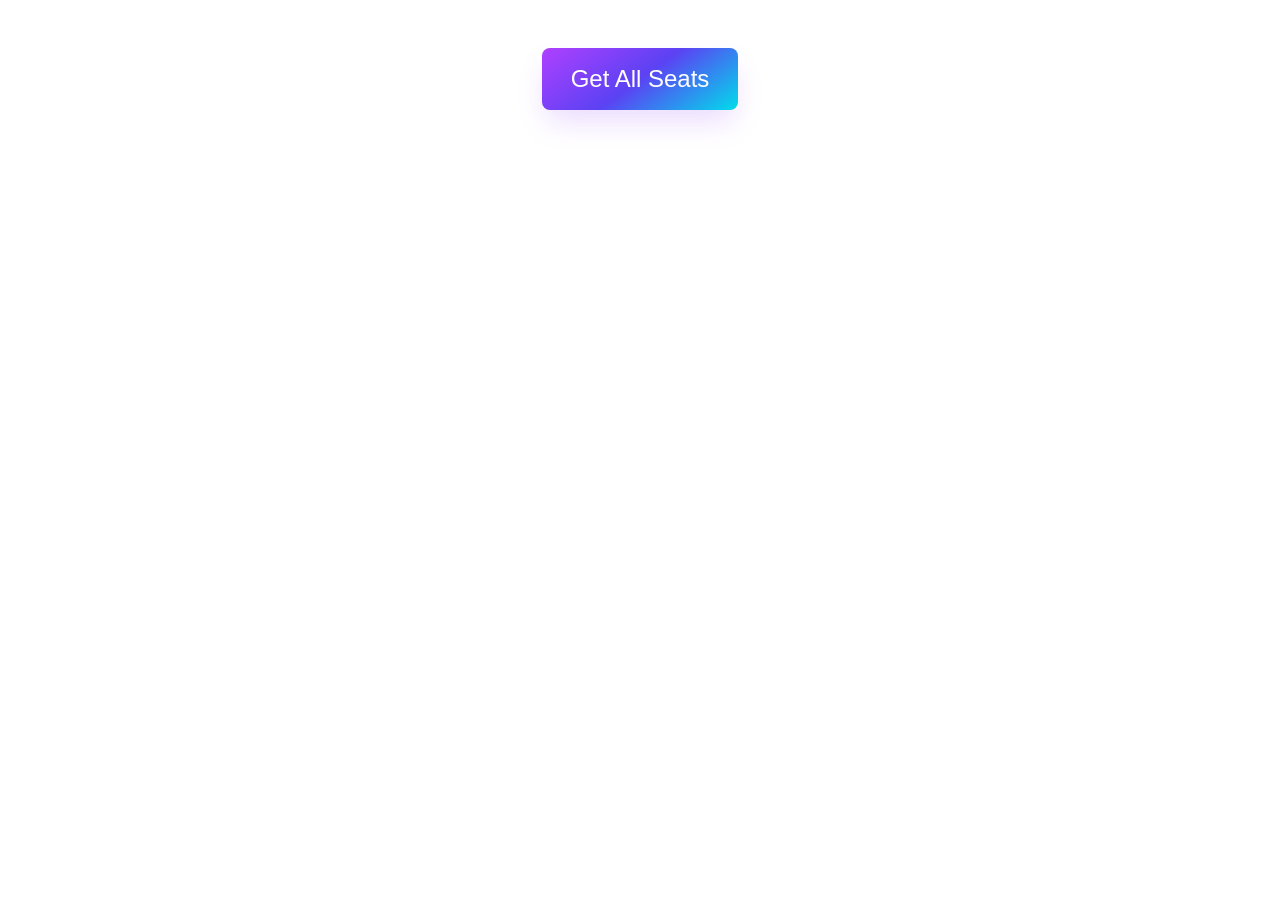
==== priv/static/index.html @ 19fa4613 "Initial beautiful HTML with lovely buttons" ====
<!DOCTYPE html>
<html lang="en">
<head>
    <meta charset="UTF-8">
    <meta name="viewport" content="width=device-width, initial-scale=1.0">
    <title>Seat Booking</title>
    <link href="https://stackpath.bootstrapcdn.com/bootstrap/4.3.1/css/bootstrap.min.css" rel="stylesheet">
    <style>
        /* Your CSS goes here */
        .button-63 {
            align-items: center;
            background-image: linear-gradient(144deg,#AF40FF, #5B42F3 50%,#00DDEB);
            border: 0;
            border-radius: 8px;
            box-shadow: rgba(151, 65, 252, 0.2) 0 15px 30px -5px;
            box-sizing: border-box;
            color: #FFFFFF;
            display: flex;
            font-family: Phantomsans, sans-serif;
            font-size: 20px;
            justify-content: center;
            line-height: 1em;
            max-width: 100%;
            min-width: 140px;
            padding: 19px 24px;
            text-decoration: none;
            user-select: none;
            -webkit-user-select: none;
            touch-action: manipulation;
            white-space: nowrap;
            cursor: pointer;
        }

        .button-63:active,
        .button-63:hover {
            outline: 0;
        }

        @media (min-width: 768px) {
            .button-63 {
                font-size: 24px;
                min-width: 196px;
            }
        }
    </style>
</head>
<body>
    <div class="container">
        <div class="row justify-content-center my-5">
            <button class="button-63" id="getAllSeats" role="button">Get All Seats</button>
        </div>
        <div class="row justify-content-center" id="seatContainer">
            <!-- Buttons will be added here -->
        </div>
    </div>

  <script>
      document.getElementById('getAllSeats').addEventListener('click', loadSeats);

      function loadSeats() {
          fetch('http://localhost:4004/api/seats')
              .then(response => response.json())
              .then(seatData => {
                  const seatContainer = document.getElementById('seatContainer');
                  seatContainer.innerHTML = ''; // Clear previous buttons

                  seatData.forEach(seat => {
                      const btn = document.createElement('button');
                      btn.className = 'btn seat-button ' + (seat.is_booked ? 'booked' : 'btn-primary');
                      btn.textContent = seat.seat_id;
                      btn.addEventListener('click', () => bookSeat(seat));
                      seatContainer.appendChild(btn);
                  });
              })
              .catch(error => console.error('Error:', error));
      }

      function bookSeat(seat) {
          if (!seat.is_booked) {
              fetch('http://localhost:4004/api/bookSeat/' + seat.id, { method: 'POST' })
                  .then(response => {
                      if(response.ok) {
                          loadSeats(); // Reload all seats after booking
                      }
                  })
                  .catch(error => console.error('Error booking seat:', error));
          } else {
              console.log(`Seat ${seat.seat_id} is already booked.`);
          }
      }

      // Initial load of seats
      loadSeats();
  </script>
</body>
</html>
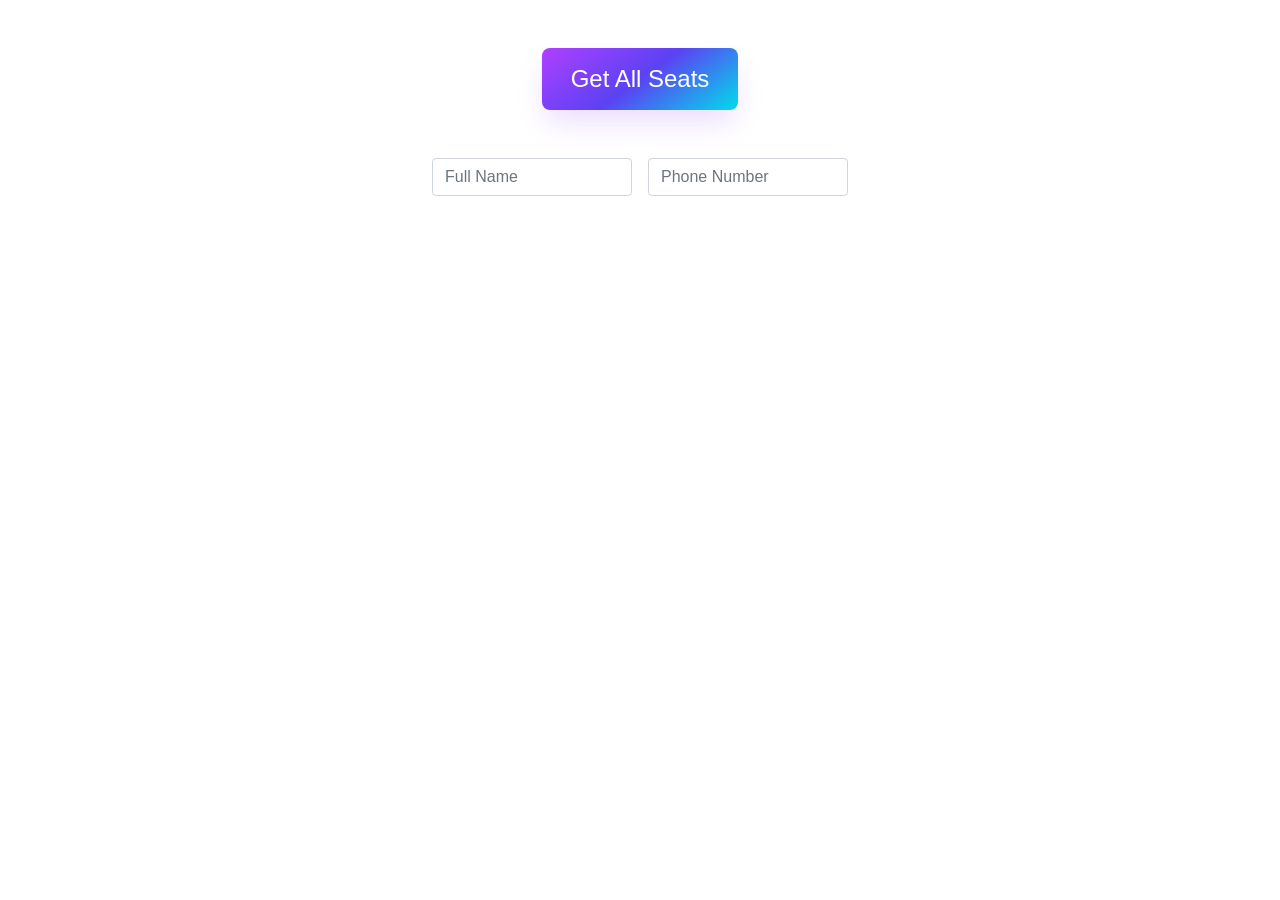
==== commit 7bc58139: "Book seat with post request at /api/book_seat/" ====
--- a/priv/static/index.html
+++ b/priv/static/index.html
@@ -42,12 +42,30 @@
                 min-width: 196px;
             }
         }
+
+        .seat-tooltip {
+            position: absolute;
+            background-image: linear-gradient(144deg,#AF40FF, #5B42F3 50%,#00DDEB);
+            color: #FFFFFF;
+            padding: 10px;
+            border-radius: 8px;
+            box-shadow: 0 5px 15px rgba(0, 0, 0, 0.3);
+            font-family: Phantomsans, sans-serif;
+            text-align: center;
+            z-index: 1000;
+            pointer-events: none; /* Make the tooltip ignore mouse events */
+        }
     </style>
 </head>
 <body>
+  <div id="seatTooltip" class="seat-tooltip" style="display: none;"></div>
     <div class="container">
         <div class="row justify-content-center my-5">
             <button class="button-63" id="getAllSeats" role="button">Get All Seats</button>
+        </div>
+        <div class="row justify-content-center my-3">
+            <input type="text" id="fullName" placeholder="Full Name" class="form-control mx-2" style="max-width: 200px;">
+            <input type="text" id="phoneNumber" placeholder="Phone Number" class="form-control mx-2" style="max-width: 200px;">
         </div>
         <div class="row justify-content-center" id="seatContainer">
             <!-- Buttons will be added here -->
@@ -62,31 +80,66 @@
               .then(response => response.json())
               .then(seatData => {
                   const seatContainer = document.getElementById('seatContainer');
-                  seatContainer.innerHTML = ''; // Clear previous buttons
+                  seatContainer.innerHTML = '';
 
                   seatData.forEach(seat => {
                       const btn = document.createElement('button');
                       btn.className = 'btn seat-button ' + (seat.is_booked ? 'booked' : 'btn-primary');
                       btn.textContent = seat.seat_id;
-                      btn.addEventListener('click', () => bookSeat(seat));
+
+                      // Add title attribute for booked seats
+                      if (seat.is_booked) {
+                          // btn.title = `Name: ${seat.full_name}\nPhone: ${seat.phone_number}`;
+                          btn.onmouseenter = function(event) {
+                              showTooltip(event, `Name: ${seat.full_name}\nPhone: ${seat.phone_number}`);
+                          };
+                          btn.onmouseleave = function() {
+                              hideTooltip();
+                          };
+                      }
+
+                      btn.addEventListener('click', () => bookSeat(seat.seat_id));
                       seatContainer.appendChild(btn);
                   });
               })
               .catch(error => console.error('Error:', error));
       }
 
-      function bookSeat(seat) {
-          if (!seat.is_booked) {
-              fetch('http://localhost:4004/api/bookSeat/' + seat.id, { method: 'POST' })
-                  .then(response => {
-                      if(response.ok) {
-                          loadSeats(); // Reload all seats after booking
-                      }
-                  })
-                  .catch(error => console.error('Error booking seat:', error));
-          } else {
-              console.log(`Seat ${seat.seat_id} is already booked.`);
-          }
+      function showTooltip(event, text) {
+          const tooltip = document.getElementById('seatTooltip');
+          tooltip.textContent = text;
+          tooltip.style.display = 'block';
+          tooltip.style.left = event.clientX + 'px';
+          tooltip.style.top = event.clientY + 'px';
+      }
+
+      function hideTooltip() {
+          document.getElementById('seatTooltip').style.display = 'none';
+      }
+
+      function bookSeat(seatId) {
+          const fullName = document.getElementById('fullName').value || "Mr Quokk";
+          const phoneNumber = document.getElementById('phoneNumber').value || "070";
+
+          const requestBody = {
+              seat_id: seatId,
+              full_name: fullName,
+              phone_number: phoneNumber
+          };
+
+          fetch('http://localhost:4004/api/book_seat', {
+              method: 'POST',
+              headers: {
+                  'Content-Type': 'application/json',
+              },
+              body: JSON.stringify(requestBody)
+          })
+          .then(response => {
+              if(response.ok) {
+                  loadSeats(); // Reload all seats after booking
+              }
+          })
+          .catch(error => console.error('Error booking seat:', error));
       }
 
       // Initial load of seats
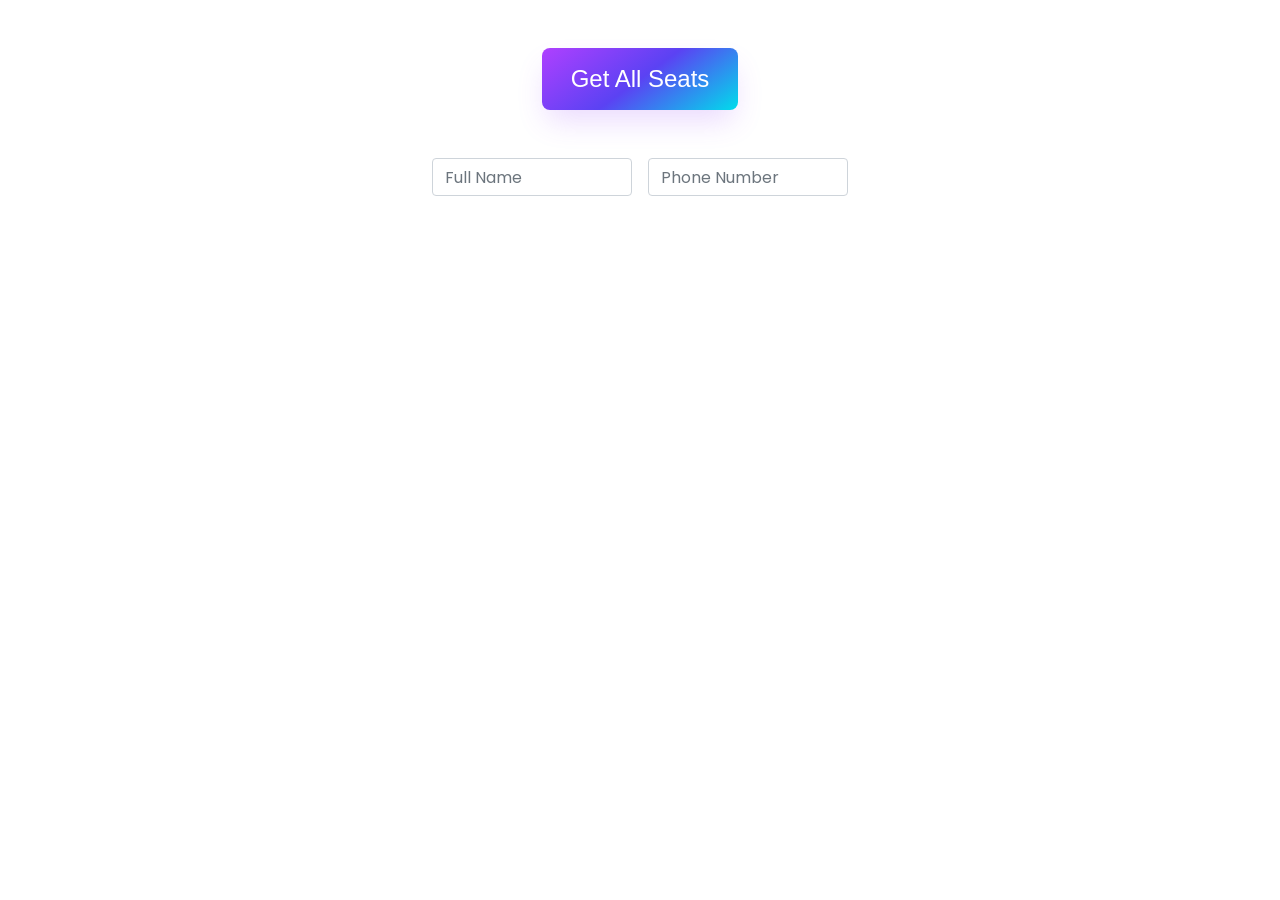
==== commit 9e76dc2d: "Seperate js and css out from index.html" ====
--- a/priv/static/index.html
+++ b/priv/static/index.html
@@ -3,147 +3,28 @@
 <head>
     <meta charset="UTF-8">
     <meta name="viewport" content="width=device-width, initial-scale=1.0">
-    <title>Seat Booking</title>
+    <meta content="text/html;charset=utf-8" http-equiv="Content-Type">
+    <meta content="utf-8" http-equiv="encoding">
+    <title>Quokka Quick Seats</title>
     <link href="https://stackpath.bootstrapcdn.com/bootstrap/4.3.1/css/bootstrap.min.css" rel="stylesheet">
-    <style>
-        /* Your CSS goes here */
-        .button-63 {
-            align-items: center;
-            background-image: linear-gradient(144deg,#AF40FF, #5B42F3 50%,#00DDEB);
-            border: 0;
-            border-radius: 8px;
-            box-shadow: rgba(151, 65, 252, 0.2) 0 15px 30px -5px;
-            box-sizing: border-box;
-            color: #FFFFFF;
-            display: flex;
-            font-family: Phantomsans, sans-serif;
-            font-size: 20px;
-            justify-content: center;
-            line-height: 1em;
-            max-width: 100%;
-            min-width: 140px;
-            padding: 19px 24px;
-            text-decoration: none;
-            user-select: none;
-            -webkit-user-select: none;
-            touch-action: manipulation;
-            white-space: nowrap;
-            cursor: pointer;
-        }
-
-        .button-63:active,
-        .button-63:hover {
-            outline: 0;
-        }
-
-        @media (min-width: 768px) {
-            .button-63 {
-                font-size: 24px;
-                min-width: 196px;
-            }
-        }
-
-        .seat-tooltip {
-            position: absolute;
-            background-image: linear-gradient(144deg,#AF40FF, #5B42F3 50%,#00DDEB);
-            color: #FFFFFF;
-            padding: 10px;
-            border-radius: 8px;
-            box-shadow: 0 5px 15px rgba(0, 0, 0, 0.3);
-            font-family: Phantomsans, sans-serif;
-            text-align: center;
-            z-index: 1000;
-            pointer-events: none; /* Make the tooltip ignore mouse events */
-        }
-    </style>
+    <link rel="stylesheet" type="text/css" href="css/style.css">
+    <link href="https://fonts.googleapis.com/css?family=Quicksand" rel="stylesheet">
 </head>
 <body>
   <div id="seatTooltip" class="seat-tooltip" style="display: none;"></div>
-    <div class="container">
-        <div class="row justify-content-center my-5">
-            <button class="button-63" id="getAllSeats" role="button">Get All Seats</button>
-        </div>
-        <div class="row justify-content-center my-3">
-            <input type="text" id="fullName" placeholder="Full Name" class="form-control mx-2" style="max-width: 200px;">
-            <input type="text" id="phoneNumber" placeholder="Phone Number" class="form-control mx-2" style="max-width: 200px;">
-        </div>
-        <div class="row justify-content-center" id="seatContainer">
-            <!-- Buttons will be added here -->
-        </div>
-    </div>
+  <div class="container">
+      <div class="row justify-content-center my-5">
+          <button class="button-63" id="getAllSeats" role="button">Get All Seats</button>
+      </div>
+      <div class="row justify-content-center my-3">
+          <input type="text" id="fullName" placeholder="Full Name" class="form-control mx-2" style="max-width: 200px;">
+          <input type="text" id="phoneNumber" placeholder="Phone Number" class="form-control mx-2" style="max-width: 200px;">
+      </div>
+      <div class="row justify-content-center" id="seatContainer">
+          <!-- Buttons will be added here -->
+      </div>
+  </div>
 
-  <script>
-      document.getElementById('getAllSeats').addEventListener('click', loadSeats);
-
-      function loadSeats() {
-          fetch('http://localhost:4004/api/seats')
-              .then(response => response.json())
-              .then(seatData => {
-                  const seatContainer = document.getElementById('seatContainer');
-                  seatContainer.innerHTML = '';
-
-                  seatData.forEach(seat => {
-                      const btn = document.createElement('button');
-                      btn.className = 'btn seat-button ' + (seat.is_booked ? 'booked' : 'btn-primary');
-                      btn.textContent = seat.seat_id;
-
-                      // Add title attribute for booked seats
-                      if (seat.is_booked) {
-                          // btn.title = `Name: ${seat.full_name}\nPhone: ${seat.phone_number}`;
-                          btn.onmouseenter = function(event) {
-                              showTooltip(event, `Name: ${seat.full_name}\nPhone: ${seat.phone_number}`);
-                          };
-                          btn.onmouseleave = function() {
-                              hideTooltip();
-                          };
-                      }
-
-                      btn.addEventListener('click', () => bookSeat(seat.seat_id));
-                      seatContainer.appendChild(btn);
-                  });
-              })
-              .catch(error => console.error('Error:', error));
-      }
-
-      function showTooltip(event, text) {
-          const tooltip = document.getElementById('seatTooltip');
-          tooltip.textContent = text;
-          tooltip.style.display = 'block';
-          tooltip.style.left = event.clientX + 'px';
-          tooltip.style.top = event.clientY + 'px';
-      }
-
-      function hideTooltip() {
-          document.getElementById('seatTooltip').style.display = 'none';
-      }
-
-      function bookSeat(seatId) {
-          const fullName = document.getElementById('fullName').value || "Mr Quokk";
-          const phoneNumber = document.getElementById('phoneNumber').value || "070";
-
-          const requestBody = {
-              seat_id: seatId,
-              full_name: fullName,
-              phone_number: phoneNumber
-          };
-
-          fetch('http://localhost:4004/api/book_seat', {
-              method: 'POST',
-              headers: {
-                  'Content-Type': 'application/json',
-              },
-              body: JSON.stringify(requestBody)
-          })
-          .then(response => {
-              if(response.ok) {
-                  loadSeats(); // Reload all seats after booking
-              }
-          })
-          .catch(error => console.error('Error booking seat:', error));
-      }
-
-      // Initial load of seats
-      loadSeats();
-  </script>
+  <script src="js/main.js"></script>
 </body>
 </html>
--- a/priv/static/css/style.css
+++ b/priv/static/css/style.css
@@ -0,0 +1,70 @@
+@import url('https://fonts.googleapis.com/css?family=Poppins:400,500,600,700&display=swap');
+
+* {
+  margin: 0;
+  padding: 0;
+  user-select: none;
+  box-sizing: border-box;
+  font-family: 'Poppins', sans-serif;
+}
+
+body {
+    color: #666;
+    background-color: #fff;
+    font-family: "Open Sans",Arial,sans-serif;
+    font-size: 14px;
+    font-weight: 500;
+    -webkit-font-smoothing: antialiased;
+    -moz-osx-font-smoothing: grayscale;
+    line-height: 1.7em;
+}
+
+.button-63 {
+    align-items: center;
+    background-image: linear-gradient(144deg,#AF40FF, #5B42F3 50%,#00DDEB);
+    border: 0;
+    border-radius: 8px;
+    box-shadow: rgba(151, 65, 252, 0.2) 0 15px 30px -5px;
+    box-sizing: border-box;
+    color: #FFFFFF;
+    display: flex;
+    font-family: Phantomsans, sans-serif;
+    font-size: 20px;
+    justify-content: center;
+    line-height: 1em;
+    max-width: 100%;
+    min-width: 140px;
+    padding: 19px 24px;
+    text-decoration: none;
+    user-select: none;
+    -webkit-user-select: none;
+    touch-action: manipulation;
+    white-space: nowrap;
+    cursor: pointer;
+}
+
+.button-63:active,
+.button-63:hover {
+    outline: 0;
+}
+
+@media (min-width: 768px) {
+    .button-63 {
+        font-size: 24px;
+        min-width: 196px;
+    }
+}
+
+.seat-tooltip {
+    position: absolute;
+    background-image: linear-gradient(144deg,#AF40FF, #5B42F3 50%,#00DDEB);
+    color: #FFFFFF;
+    padding: 10px;
+    border-radius: 8px;
+    box-shadow: 0 5px 15px rgba(0, 0, 0, 0.3);
+    font-family: Phantomsans, sans-serif;
+    text-align: center;
+    z-index: 1000;
+    pointer-events: none; /* Make the tooltip ignore mouse events */
+}
+
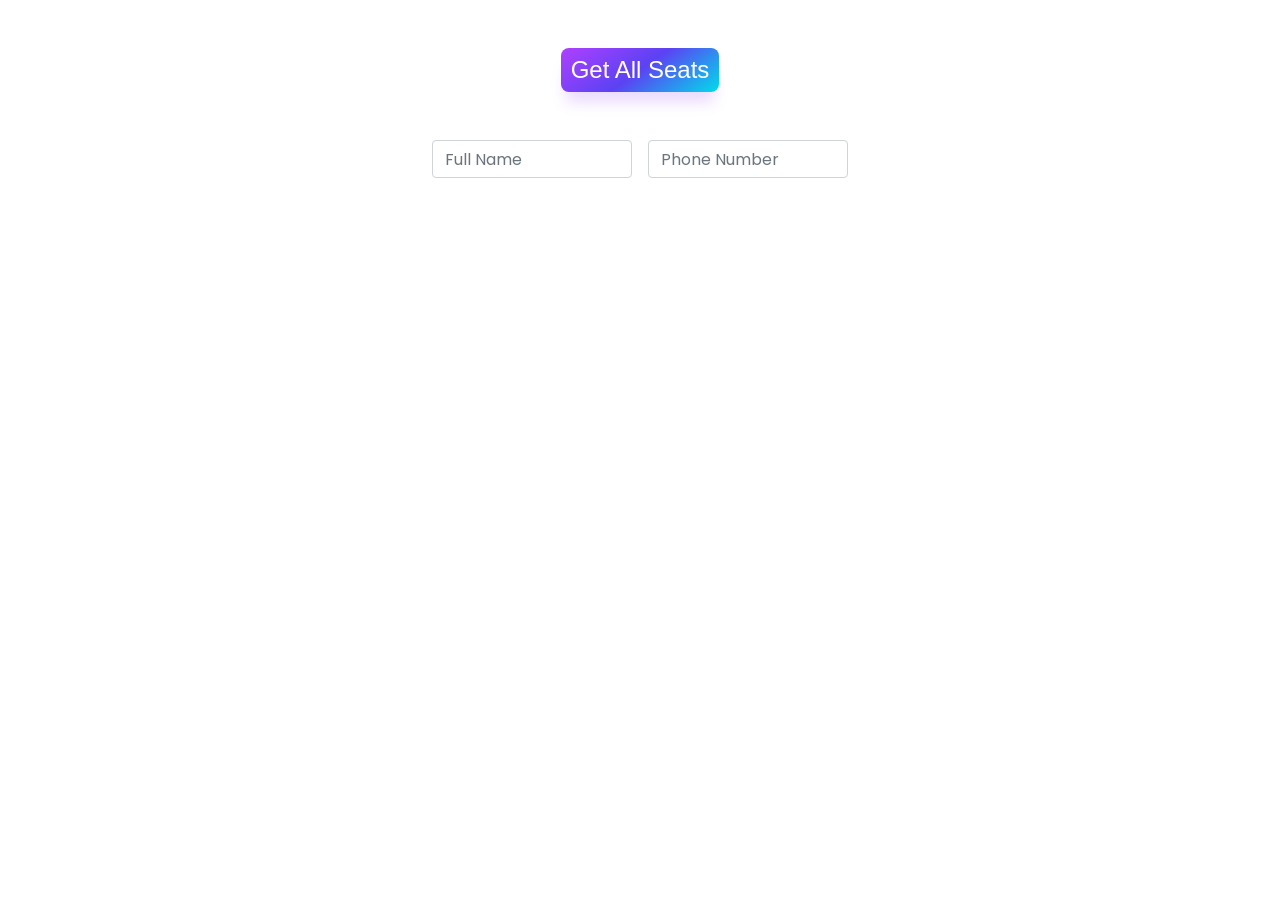
==== commit f5641309: "Made buttons glow up" ====
--- a/priv/static/index.html
+++ b/priv/static/index.html
@@ -11,16 +11,27 @@
     <link href="https://fonts.googleapis.com/css?family=Quicksand" rel="stylesheet">
 </head>
 <body>
-  <div id="seatTooltip" class="seat-tooltip" style="display: none;"></div>
+  <div id="qqs_alert" class="alert alert_danger hide .bg-warning">
+      <span class="fa fa-info"></span>
+      <span class="fa fa-check"></span>
+      <span class="fas fa-exclamation-circle"></span>
+      <span class="fas fa-exclamation-triangle"></span>
+      <span class="msg">Warning: This is a warning alert!</span>
+    <div class="close-btn" onClick="alert_close();" >
+        <span class="fas fa-times"></span>
+    </div>
+  </div>
+
+  <div id="seat_tooltip" style="display: none;"></div>
   <div class="container">
       <div class="row justify-content-center my-5">
-          <button class="button-63" id="getAllSeats" role="button">Get All Seats</button>
+          <button class="button-63 color_blue " id="get_all_seats" role="button">Get All Seats</button>
       </div>
       <div class="row justify-content-center my-3">
-          <input type="text" id="fullName" placeholder="Full Name" class="form-control mx-2" style="max-width: 200px;">
-          <input type="text" id="phoneNumber" placeholder="Phone Number" class="form-control mx-2" style="max-width: 200px;">
+          <input type="text" id="full_name" placeholder="Full Name" class="form-control mx-2" style="max-width: 200px;">
+          <input type="text" id="phone_number" placeholder="Phone Number" class="form-control mx-2" style="max-width: 200px;">
       </div>
-      <div class="row justify-content-center" id="seatContainer">
+      <div class="row justify-content-center" id="seat_container">
           <!-- Buttons will be added here -->
       </div>
   </div>
--- a/priv/static/css/style.css
+++ b/priv/static/css/style.css
@@ -21,20 +21,19 @@
 
 .button-63 {
     align-items: center;
-    background-image: linear-gradient(144deg,#AF40FF, #5B42F3 50%,#00DDEB);
     border: 0;
     border-radius: 8px;
-    box-shadow: rgba(151, 65, 252, 0.2) 0 15px 30px -5px;
+    box-shadow: rgba(151, 65, 252, 0.2) 0 15px 15px -5px;
     box-sizing: border-box;
     color: #FFFFFF;
     display: flex;
     font-family: Phantomsans, sans-serif;
-    font-size: 20px;
+    font-size: 10px;
     justify-content: center;
     line-height: 1em;
     max-width: 100%;
-    min-width: 140px;
-    padding: 19px 24px;
+    min-width: 70px;
+    padding: 10px 10px;
     text-decoration: none;
     user-select: none;
     -webkit-user-select: none;
@@ -51,11 +50,23 @@
 @media (min-width: 768px) {
     .button-63 {
         font-size: 24px;
-        min-width: 196px;
+        min-width: 100px;
     }
 }
 
-.seat-tooltip {
+.color_blue {
+    background-image: linear-gradient(144deg,#AF40FF, #5B42F3 50%,#00DDEB);
+}
+
+.color_available_seat {
+    background-image: linear-gradient(144deg, #228B22, #32CD32 50%, #90EE90);
+}
+
+.color_booked_seat {
+    background-image: linear-gradient(144deg, #FF4500, #FF8C00 50%, #FFD700);
+}
+
+#seat_tooltip {
     position: absolute;
     background-image: linear-gradient(144deg,#AF40FF, #5B42F3 50%,#00DDEB);
     color: #FFFFFF;
@@ -68,3 +79,199 @@
     pointer-events: none; /* Make the tooltip ignore mouse events */
 }
 
+/* Alerts */
+
+#qqs_alert {
+  padding: 20px 40px;
+  min-width: 420px;
+  position: absolute;
+  right: 0;
+  top: 10px;
+  border-radius: 4px;
+  overflow: hidden;
+  opacity: 0;
+  pointer-events: none;
+}
+
+#qqs_alert .fa-info,
+#qqs_alert .fa-check,
+#qqs_alert .fa-exclamation-circle,
+#qqs_alert .fa-exclamation-triangle {
+  position: absolute;
+  left: 20px;
+  top: 50%;
+  transform: translateY(-50%);
+  font-size: 30px;
+  display: none;
+}
+
+#qqs_alert .msg {
+  padding: 0 20px;
+  font-size: 18px;
+}
+
+#qqs_alert .close-btn {
+  position: absolute;
+  right: 0px;
+  top: 50%;
+  transform: translateY(-50%);
+  padding: 20px 18px;
+  cursor: pointer;
+}
+
+#qqs_alert .close-btn .fas {
+  font-size: 22px;
+  line-height: 40px;
+}
+
+#qqs_alert.showAlert {
+  opacity: 1;
+  pointer-events: auto;
+}
+
+/* Alert INFO */
+
+#qqs_alert.alert_info {
+  background: #BBDEFB; /* color 0 */
+  border-left: 8px solid #2196F3; /* color 1*/
+}
+
+#qqs_alert.alert_info .fa-info {
+  color: #2196F3; /* color 1*/
+  display: inline;
+}
+
+#qqs_alert.alert_info .msg {
+  color: #2196F3; /* color 1*/
+}
+
+#qqs_alert.alert_info .close-btn {
+  background: #64B5F6; /* color 2 */
+}
+
+#qqs_alert.alert_info .close-btn:hover {
+  background: #42A5F5; /* color 3 */
+}
+
+#qqs_alert.alert_info .close-btn .fas {
+  color: #2196F3; /* color 1 */
+}
+
+/* Alert SUCCESS */
+
+#qqs_alert.alert_success {
+  background: #C8E6C9; /* color 0 */
+  border-left: 8px solid #4CAF50; /* color 1*/
+}
+
+#qqs_alert.alert_success .fa-check {
+  color: #4CAF50; /* color 1*/
+  display: inline;
+}
+
+#qqs_alert.alert_success .msg {
+  color: #4CAF50; /* color 1*/
+}
+
+#qqs_alert.alert_success .close-btn {
+  background: #81C784; /* color 2 */
+}
+
+#qqs_alert.alert_success .close-btn:hover {
+  background: #66BB6A; /* color 3 */
+}
+
+#qqs_alert.alert_success .close-btn .fas {
+  color: #4CAF50; /* color 1 */
+}
+
+/* Alert WARNING */
+
+#qqs_alert.alert_warning {
+  background: #FFE0B2; /* color 0 */
+  border-left: 8px solid #FF9800; /* color 1*/
+}
+
+#qqs_alert.alert_warning .fa-exclamation-circle {
+  color: #FF9800; /* color 1*/
+  display: inline;
+}
+
+#qqs_alert.alert_warning .msg {
+  color: #FF9800; /* color 1*/
+}
+
+#qqs_alert.alert_warning .close-btn {
+  background: #FFCC80; /* color 2 */
+}
+
+#qqs_alert.alert_warning .close-btn:hover {
+  background: #FFB74D; /* color 3 */
+}
+
+#qqs_alert.alert_warning .close-btn .fas {
+  color: #FF9800; /* color 1 */
+}
+
+/* Alert DANGER */
+
+#qqs_alert.alert_danger {
+  background: #FFCDD2; /* color 0 */
+  border-left: 8px solid #F44336; /* color 1*/
+}
+
+#qqs_alert.alert_danger .fa-exclamation-triangle {
+  color: #F44336; /* color 1*/
+  display: inline;
+}
+
+#qqs_alert.alert_danger .msg {
+  color: #F44336; /* color 1*/
+}
+
+#qqs_alert.alert_danger .close-btn {
+  background: #E57373; /* color 2 */
+}
+
+#qqs_alert.alert_danger .close-btn:hover {
+  background: #EF5350; /* color 3 */
+}
+
+#qqs_alert.alert_danger .close-btn .fas {
+  color: #F44336; /* color 1 */
+}
+
+@keyframes show_slide {
+  0%{
+    transform: translateX(100%);
+  }
+  40%{
+    transform: translateX(-10%);
+  }
+  80%{
+    transform: translateX(0%);
+  }
+  100%{
+    transform: translateX(-10px);
+  }
+}
+
+#qqs_alert.hide {
+  animation: hide_slide 1s ease forwards;
+}
+
+@keyframes hide_slide {
+  0%{
+    transform: translateX(-10px);
+  }
+  40%{
+    transform: translateX(0%);
+  }
+  80%{
+    transform: translateX(-10%);
+  }
+  100%{
+    transform: translateX(100%);
+  }
+}
+
